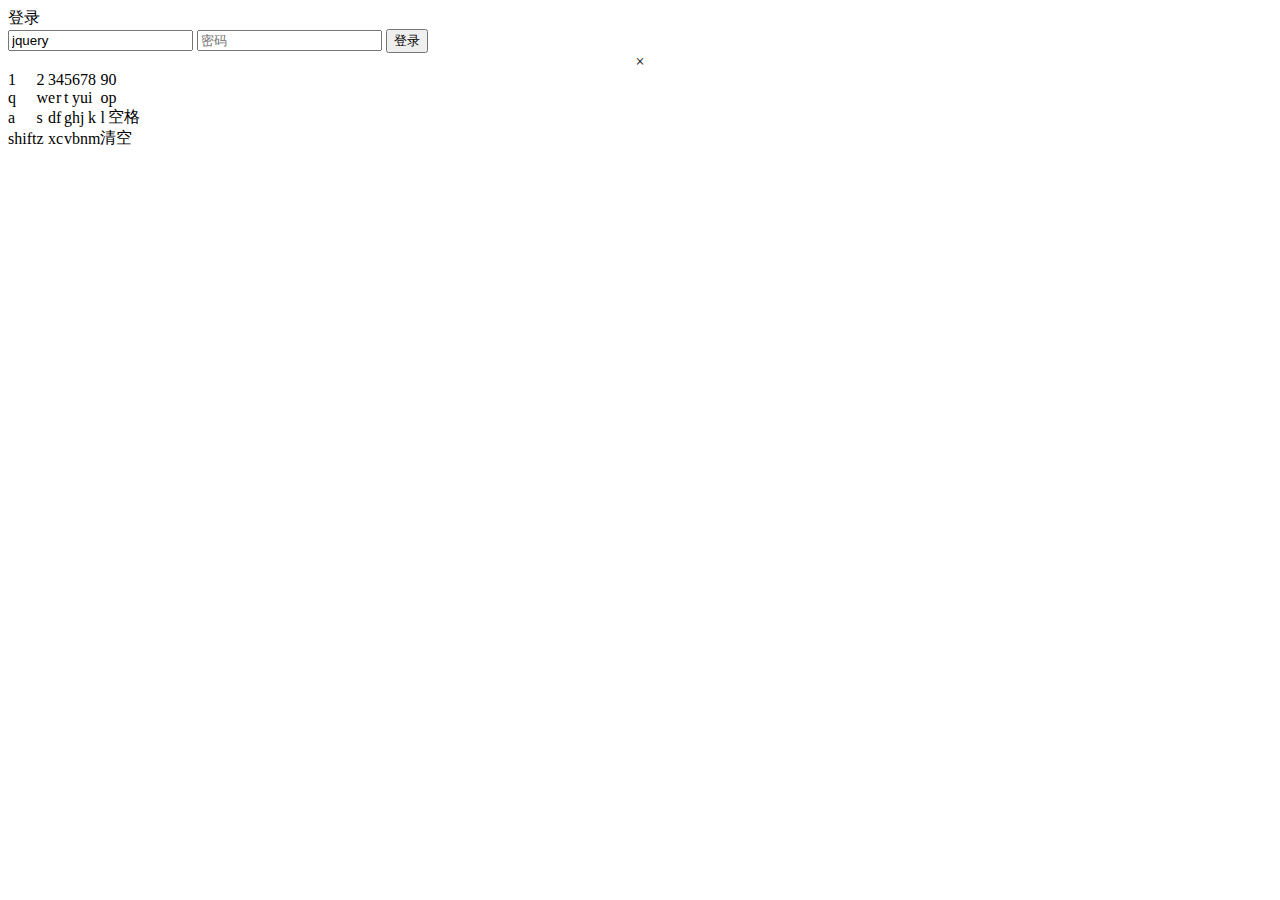
==== index.html @ b7769d53 "密码加密md5" ====
﻿<!DOCTYPE html>
<html>

	<head>
		<meta charset="UTF-8">
		<title>jQuery点击输入框弹出软键盘输密码特效</title>
		<link rel="stylesheet" href="css/login.css">
		<script src="js/jquery.min.js"></script>
		<script src="js/md5.min.js"></script>

	</head>

	<body>
		<div class="login-area">
			<div class="title">
				<span></span>登录<span></span>
			</div>
			<label for="">
    <input id="name" type="text" placeholder="账号" class="common input" name="username" onFocus="keyboard(this.id)" value="jquery">
    <input id="password" type="password" placeholder="密码" class="common input psw-height" name="userpass" onFocus="keyboard(this.id)">
    </label>
			<button onclick="login()" class="common login-btn">
        登录
    </button>
		</div>

		<div id="jianpan">
			<div class="title" style="text-align:center;"><span id="jptitle"></span><span class="jianpan_hide" onClick="keyboard(false)">×</span></div>
			<table id="xfjp" class="jianpan" cellspacing="0" cellpadding="0">
				<tr>
					<td>1</td>
					<td>2</td>
					<td>3</td>
					<td>4</td>
					<td>5</td>
					<td>6</td>
					<td>7</td>
					<td>8</td>
					<td>9</td>
					<td>0</td>
				</tr>
				<tr>
					<td>q</td>
					<td>w</td>
					<td>e</td>
					<td>r</td>
					<td>t</td>
					<td>y</td>
					<td>u</td>
					<td>i</td>
					<td>o</td>
					<td>p</td>
				</tr>
				<tr>
					<td>a</td>
					<td>s</td>
					<td>d</td>
					<td>f</td>
					<td>g</td>
					<td>h</td>
					<td>j</td>
					<td>k</td>
					<td>l</td>
					<td>空格</td>
				</tr>
				<tr>
					<td id="shift">shift</td>
					<td>z</td>
					<td>x</td>
					<td>c</td>
					<td>v</td>
					<td>b</td>
					<td>n</td>
					<td>m</td>
					<td colspan="2">清空</td>
				</tr>
			</table>
		</div>

		<script>
			//键盘部分JS
			$("#jianpan .title").css("line-height", $("#jianpan").height() / 5 + "px");

			function login() {
				var username = $("#name").val();
				var password = md5($("#password").val());
				console.log("用户名：" + username + ", 密码为：" + password);
			}

			function keyboard(id) {
				//xfjianpan(id),当id为input的id，如果id==false时，键盘隐藏

				var jpnub = $("#xfjp td").length;

				move("jianpan"); //开启键盘可移动

				$("#xfjp td").unbind("click");

				if(id != false) {
					$("#jianpan").show();
					var xfjp_text = $("#" + id).val(); //获取input框当前的val值

					$(".input_on").removeClass("input_on");
					$("#" + id).addClass("input_on"); //设置input框选中时的样式

					$("#jptitle").html($("#" + id).attr("placeholder")); //键盘标题，自动获取input的placeholder值

					$("#xfjp td").click(function() {
						var click = $(this).html(); //获取点击按键的内容

						//特殊按键在这添加事件
						//判断点击的按键是否有特殊事件，如果没有则按键内容加在input文本后面
						if(click == "清空") {
							xfjp_text = "";
							$("#" + id).val(xfjp_text);
						} else if(click == "shift") {
							for(i = 0; i < jpnub; i++) {
								$("#xfjp td:eq(" + i + ")").html($("#xfjp td:eq(" + i + ")").html().toUpperCase());
							}
						} else if(click == "SHIFT") {
							for(i = 0; i < jpnub; i++) {
								$("#xfjp td:eq(" + i + ")").html($("#xfjp td:eq(" + i + ")").html().toLowerCase());
							}
						} else if(click == "空格") {
							xfjp_text = xfjp_text + " ";
							$("#" + id).val(xfjp_text);
						} else {
							xfjp_text = xfjp_text + click;
							$("#" + id).val(xfjp_text);
						}

						$("#" + id).focus();
					})
				} else {
					$(".input_on").removeClass("input_on"); //移除选中input的选中样式
					$("#jianpan").hide();
				}
			}

			//鼠标按住拖动部分JS
			function unmove(obj) {
				$("#" + obj + " .title").unbind("mousedown");
			}

			function move(obj) {
				var OffsetX = 0;
				var OffsetY = 0;
				var moveKg = false;
				var csZ = 0;

				function d(id) {
					return document.getElementById(id);
				}
				$("#" + obj + " .title").bind("mousedown", function() {
					OffsetX = event.pageX - d(obj).offsetLeft;
					OffsetY = event.pageY - d(obj).offsetTop;
					csZ = $("#" + obj).css("z-index");
					$("#" + obj).css("z-index", "9999");
					moveKg = true;
					jpyd();
				})

				function jpyd() {
					$(document).bind("mousemove", function() {
						var e = e || window.event;
						var mouswX = e.pageX;
						var mouswY = e.pageY;
						var moveX = mouswX - OffsetX;
						var moveY = mouswY - OffsetY;
						var maxX = $(window).width() - d(obj).offsetWidth;
						var maxY = $(window).height() - d(obj).offsetHeight;
						moveX = Math.min(maxX, Math.max(0, moveX));
						moveY = Math.min(maxY, Math.max(0, moveY));
						$("#" + obj).css({
							"left": moveX,
							"top": moveY
						});
					})
					$(document).bind("mouseup", function() {
						moveKg = false;
						$("#" + obj).css("z-index", csZ);
						$(document).unbind("mousemove mouseup");
					})
				}
			}
		</script>
	</body>

</html>
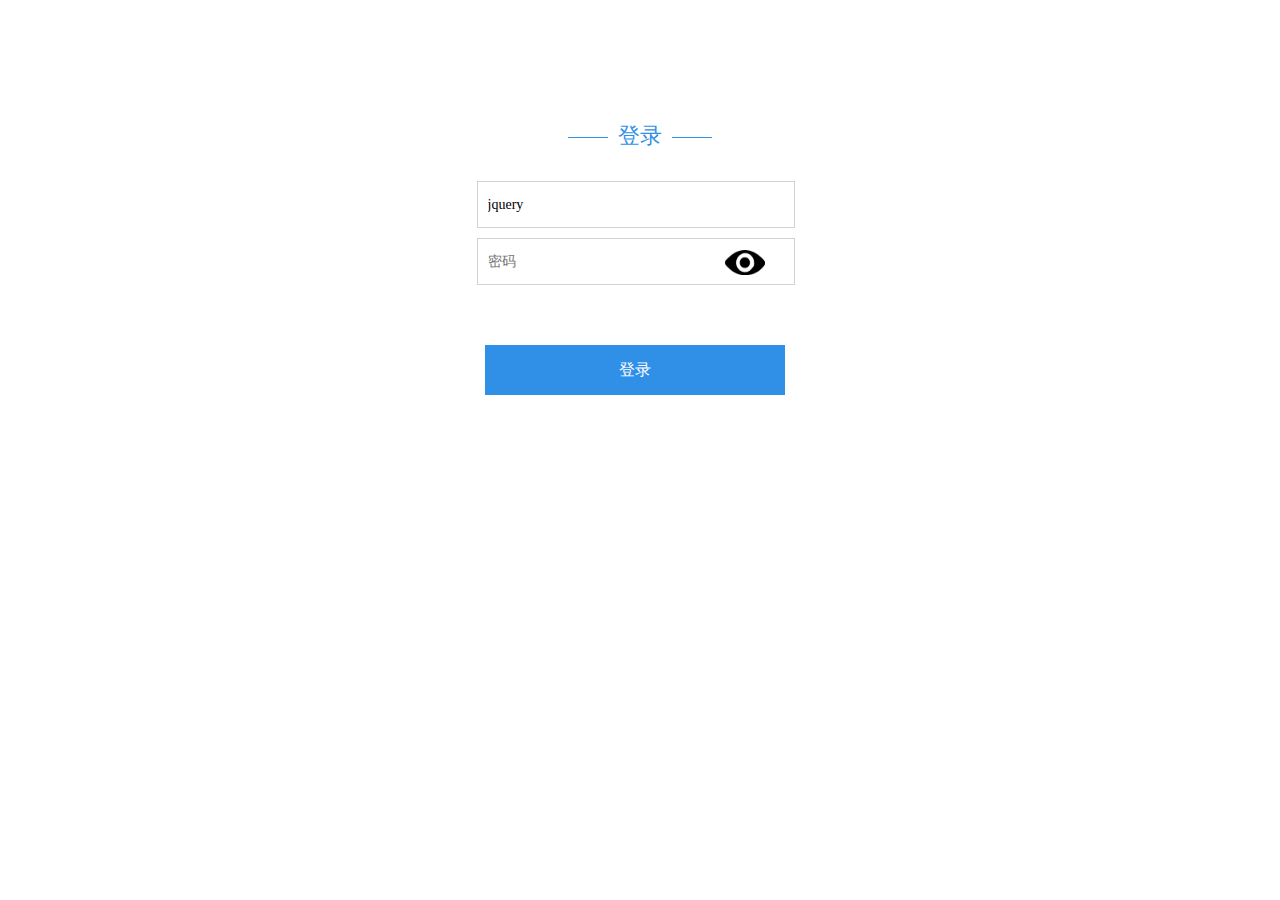
==== commit 348a04dd: "输入密码显示/隐藏" ====
--- a/index.html
+++ b/index.html
@@ -16,9 +16,12 @@
 				<span></span>登录<span></span>
 			</div>
 			<label for="">
-    <input id="name" type="text" placeholder="账号" class="common input" name="username" onFocus="keyboard(this.id)" value="jquery">
-    <input id="password" type="password" placeholder="密码" class="common input psw-height" name="userpass" onFocus="keyboard(this.id)">
-    </label>
+				<div>
+					<input id="name" type="text" placeholder="账号" class="common input" name="username" onFocus="keyboard(this.id)" value="jquery">
+    					<input id="password" type="password" placeholder="密码" class="common input psw-height" name="userpass" onFocus="keyboard(this.id)">
+				    <img id="img" onclick="hideShowPsw()" src="img/visible.png">
+				</div>
+    			</label>
 			<button onclick="login()" class="common login-btn">
         登录
     </button>
@@ -81,10 +84,25 @@
 			//键盘部分JS
 			$("#jianpan .title").css("line-height", $("#jianpan").height() / 5 + "px");
 
+			// 登录
 			function login() {
 				var username = $("#name").val();
 				var password = md5($("#password").val());
 				console.log("用户名：" + username + ", 密码为：" + password);
+			}
+
+			// 显示隐藏密码
+			var img = document.getElementById("img");
+			var passInput = document.getElementById("password");
+			//隐藏text block，显示password block
+			function hideShowPsw() {
+				if(passInput.type == "password") {
+					passInput.type = "text";
+					img.src = "img/invisible.png";
+				} else {
+					passInput.type = "password";
+					img.src = "img/visible.png";
+				}
 			}
 
 			function keyboard(id) {
--- a/css/login.css
+++ b/css/login.css
@@ -0,0 +1,159 @@
+* {
+	margin: 0;
+	padding: 0;
+}
+
+::-ms-clear {
+	display: none;
+}
+
+::-ms-reveal {
+	display: none;
+}
+
+body {
+	font-family: 微软雅黑;
+	width: 100%;
+	height: 100%;
+}
+
+.login-area {
+	margin: 0 auto;
+	width: 430px;
+	height: 450px;
+	margin-top: 50px;
+}
+
+.login-area .common {
+	font-family: 微软雅黑;
+	position: relative;
+}
+
+.login-area .input {
+	top: 100px;
+	height: 35px;
+	width: 70%;
+	padding: 5px 5px 5px 10px;
+	margin: 0 12%;
+	font-size: 14px;
+	border: 1px solid #d2d2d2;
+	outline: none;
+}
+
+.login-area .input_on {
+	border-color: #00BBFF;
+}
+
+.login-area .psw-height {
+	top: 110px;
+}
+
+.login-area .login-btn {
+	top: 170px;
+	left: 60px;
+	background: #3090e7;
+	border: none;
+	width: 300px;
+	height: 50px;
+	color: #fff;
+	font-size: 1em;
+}
+
+.login-area .title {
+	font-family: 微软雅黑;
+	color: #3090e7;
+	position: relative;
+	top: 70px;
+	font-size: 1.4em;
+	width: 100%;
+	text-align: center;
+}
+
+.login-area .title span {
+	border-bottom: 1px solid #3090e7;
+	width: 40px;
+	height: 0;
+	display: inline-block;
+	margin: 0 10px 5px;
+}
+
+#jianpan {
+	position: absolute;
+	background: #ffffff;
+	border-radius: 5px;
+	bottom: 50px;
+	right: 50px;
+	z-index: 9999;
+	width: 45%;
+	height: 30%;
+	display: none;
+	overflow: hidden;
+	border: 1px solid rgba(0, 0, 0, 0.5);
+	-webkit-user-select: none;
+	-moz-user-select: none;
+	-ms-user-select: none;
+	user-select: none;
+}
+
+#jianpan .title {
+	width: 100%;
+	height: 20%;
+	border-bottom: 1px solid #dcdddd;
+	padding: 0;
+	cursor: move;
+	font-size: 1em;
+}
+
+#jianpan .jianpan_hide {
+	width: 40px;
+	float: right;
+}
+
+#xfjp {
+	width: 100%;
+	height: 80%;
+}
+
+#shift {
+	font-size: 0.8em;
+}
+
+.jianpan {
+	color: #dcdddd;
+}
+
+.jianpan td {
+	color: #333333;
+	width: 10%;
+	text-align: center;
+	font-size: 1em;
+	border-bottom: 1px solid #dcdddd;
+	border-left: 1px solid #dcdddd;
+}
+
+.jianpan tr td:first-child {
+	border-left: none;
+}
+
+.jianpan tr:last-child td {
+	border-bottom: none;
+}
+
+.jianpan td:active {
+	/*background: #efeff0;*/
+	-moz-box-shadow: 0px 0px 10px #AAAAAA inset;
+	-webkit-box-shadow: 0px 0px 10px #AAAAAA inset;
+	box-shadow: 0px 0px 10px #AAAAAA inset;
+}
+
+
+/*显示\隐藏密码图片*/
+
+img {
+	width: 40px;
+	height: 25px;
+	position: absolute;
+	right: 500px;
+	margin: 15px;
+	top: 235px;
+}